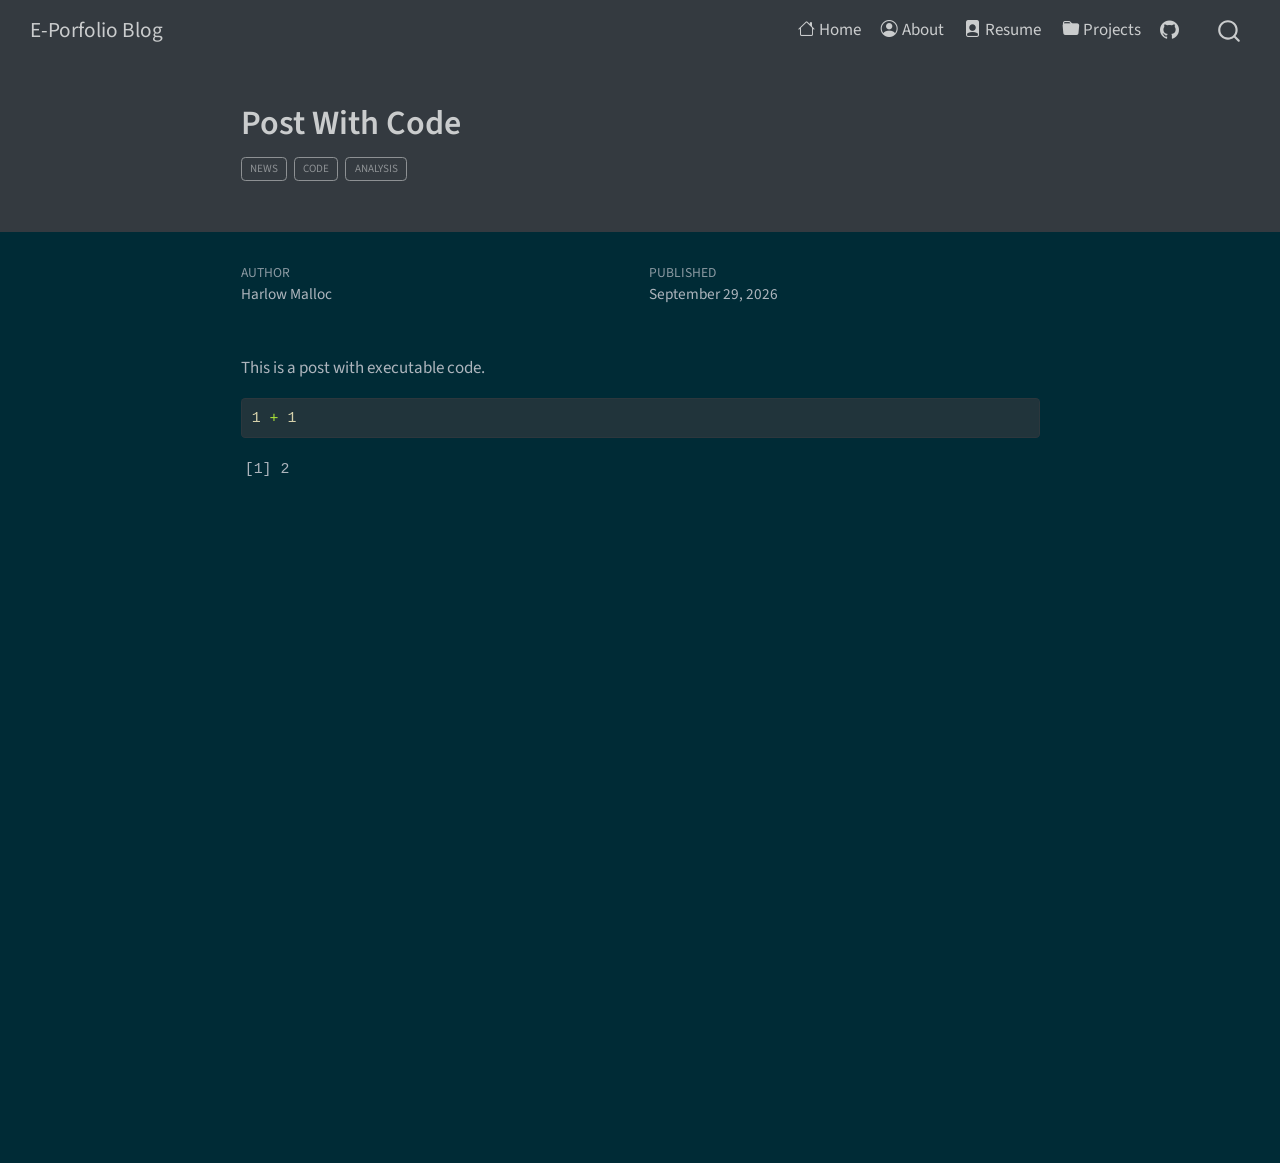
==== docs/posts/post-with-code/index.html @ fdc938cd "Initial commit" ====
<!DOCTYPE html>
<html xmlns="http://www.w3.org/1999/xhtml" lang="en" xml:lang="en"><head>

<meta charset="utf-8">
<meta name="generator" content="quarto-1.9.38">

<meta name="viewport" content="width=device-width, initial-scale=1.0, user-scalable=yes">

<meta name="author" content="Harlow Malloc">
<meta name="dcterms.date" content="2026-09-29">

<title>Post With Code – E-Porfolio Blog</title>
<style>
/* Default styles provided by pandoc.
** See https://pandoc.org/MANUAL.html#variables-for-html for config info.
*/
code{white-space: pre-wrap;}
span.smallcaps{font-variant: small-caps;}
div.columns{display: flex; gap: min(4vw, 1.5em);}
div.column{flex: auto; overflow-x: auto;}
div.hanging-indent{margin-left: 1.5em; text-indent: -1.5em;}
ul.task-list{list-style: none;}
ul.task-list li input[type="checkbox"] {
  width: 0.8em;
  margin: 0 0.8em 0.2em -1em; /* quarto-specific, see https://github.com/quarto-dev/quarto-cli/issues/4556 */ 
  vertical-align: middle;
}
/* CSS for syntax highlighting */
html { -webkit-text-size-adjust: 100%; }
pre > code.sourceCode { white-space: pre; position: relative; }
pre > code.sourceCode > span { display: inline-block; line-height: 1.25; }
pre > code.sourceCode > span:empty { height: 1.2em; }
.sourceCode { overflow: visible; }
code.sourceCode > span { color: inherit; text-decoration: inherit; }
div.sourceCode { margin: 1em 0; }
pre.sourceCode { margin: 0; }
@media screen {
div.sourceCode { overflow: auto; }
}
@media print {
pre > code.sourceCode { white-space: pre-wrap; }
pre > code.sourceCode > span { text-indent: -5em; padding-left: 5em; }
}
pre.numberSource code
  { counter-reset: source-line 0; }
pre.numberSource code > span
  { position: relative; left: -4em; counter-increment: source-line; }
pre.numberSource code > span > a:first-child::before
  { content: counter(source-line);
    position: relative; left: -1em; text-align: right; vertical-align: baseline;
    border: none; display: inline-block;
    -webkit-touch-callout: none; -webkit-user-select: none;
    -khtml-user-select: none; -moz-user-select: none;
    -ms-user-select: none; user-select: none;
    padding: 0 4px; width: 4em;
  }
pre.numberSource { margin-left: 3em;  padding-left: 4px; }
div.sourceCode
  {   }
@media screen {
pre > code.sourceCode > span > a:first-child::before { text-decoration: underline; }
}
</style>


<script src="../../site_libs/quarto-nav/quarto-nav.js"></script>
<script src="../../site_libs/quarto-nav/headroom.min.js"></script>
<script src="../../site_libs/clipboard/clipboard.min.js"></script>
<script src="../../site_libs/quarto-search/autocomplete.umd.js"></script>
<script src="../../site_libs/quarto-search/fuse.min.js"></script>
<script src="../../site_libs/quarto-search/quarto-search.js"></script>
<meta name="quarto:offset" content="../../">
<script src="../../site_libs/quarto-html/quarto.js" type="module"></script>
<script src="../../site_libs/quarto-html/tabsets/tabsets.js" type="module"></script>
<script src="../../site_libs/quarto-html/popper.min.js"></script>
<script src="../../site_libs/quarto-html/tippy.umd.min.js"></script>
<script src="../../site_libs/quarto-html/anchor.min.js"></script>
<link href="../../site_libs/quarto-html/tippy.css" rel="stylesheet">
<link href="../../site_libs/quarto-html/quarto-syntax-highlighting-dark-0a6b7249c26820e032cb0bd839ff02b1.css" rel="stylesheet" id="quarto-text-highlighting-styles">
<script src="../../site_libs/bootstrap/bootstrap.min.js"></script>
<link href="../../site_libs/bootstrap/bootstrap-icons.css" rel="stylesheet">
<link href="../../site_libs/bootstrap/bootstrap-25594543a0b82430c9b0b047752f0dde.min.css" rel="stylesheet" append-hash="true" id="quarto-bootstrap" data-mode="dark">
<script id="quarto-search-options" type="application/json">{
  "location": "navbar",
  "copy-button": false,
  "collapse-after": 3,
  "panel-placement": "end",
  "type": "overlay",
  "limit": 50,
  "keyboard-shortcut": [
    "f",
    "/",
    "s"
  ],
  "show-item-context": false,
  "language": {
    "search-no-results-text": "No results",
    "search-matching-documents-text": "matching documents",
    "search-copy-link-title": "Copy link to search",
    "search-hide-matches-text": "Hide additional matches",
    "search-more-match-text": "more match in this document",
    "search-more-matches-text": "more matches in this document",
    "search-clear-button-title": "Clear",
    "search-text-placeholder": "",
    "search-detached-cancel-button-title": "Cancel",
    "search-submit-button-title": "Submit",
    "search-label": "Search"
  }
}</script>


<link rel="stylesheet" href="../../styles.css">
</head>

<body class="nav-fixed fullcontent quarto-light">

<div id="quarto-search-results"></div>
  <header id="quarto-header" class="headroom fixed-top quarto-banner">
    <nav class="navbar navbar-expand-lg " data-bs-theme="dark">
      <div class="navbar-container container-fluid">
      <div class="navbar-brand-container mx-auto">
    <a class="navbar-brand" href="../../index.html">
    <span class="navbar-title">E-Porfolio Blog</span>
    </a>
  </div>
            <div id="quarto-search" class="" title="Search"></div>
          <button class="navbar-toggler" type="button" data-bs-toggle="collapse" data-bs-target="#navbarCollapse" aria-controls="navbarCollapse" role="menu" aria-expanded="false" aria-label="Toggle navigation" onclick="if (window.quartoToggleHeadroom) { window.quartoToggleHeadroom(); }">
  <span class="navbar-toggler-icon"></span>
</button>
          <div class="collapse navbar-collapse" id="navbarCollapse">
            <ul class="navbar-nav navbar-nav-scroll ms-auto">
  <li class="nav-item">
    <a class="nav-link" href="../../index.html"> <i class="bi bi-house" role="img">
</i> 
<span class="menu-text">Home</span></a>
  </li>  
  <li class="nav-item">
    <a class="nav-link" href="../../about.html"> <i class="bi bi-person-circle" role="img">
</i> 
<span class="menu-text">About</span></a>
  </li>  
  <li class="nav-item">
    <a class="nav-link" href="../../resume.html"> <i class="bi bi-file-person-fill" role="img">
</i> 
<span class="menu-text">Resume</span></a>
  </li>  
  <li class="nav-item">
    <a class="nav-link" href="../../projects.html"> <i class="bi bi-folder-fill" role="img">
</i> 
<span class="menu-text">Projects</span></a>
  </li>  
  <li class="nav-item compact">
    <a class="nav-link" href="https://github.com/MelChaCas"> <i class="bi bi-github" role="img" aria-label="GitHub">
</i> 
<span class="menu-text"></span></a>
  </li>  
  <li class="nav-item compact">
    <a class="nav-link" href="https://www.linkedin.com/in/melany-chavez-castillo/"> <i class="bi bi-linkedIn" role="img" aria-label="LinkedIn">
</i> 
<span class="menu-text"></span></a>
  </li>  
</ul>
          </div> <!-- /navcollapse -->
            <div class="quarto-navbar-tools">
</div>
      </div> <!-- /container-fluid -->
    </nav>
</header>
<!-- content -->
<header id="title-block-header" class="quarto-title-block default page-columns page-full">
  <div class="quarto-title-banner page-columns page-full">
    <div class="quarto-title column-body">
      <h1 class="title">Post With Code</h1>
                                <div class="quarto-categories">
                <div class="quarto-category">news</div>
                <div class="quarto-category">code</div>
                <div class="quarto-category">analysis</div>
              </div>
                  </div>
  </div>
    
  
  <div class="quarto-title-meta">

      <div>
      <div class="quarto-title-meta-heading">Author</div>
      <div class="quarto-title-meta-contents">
               <p>Harlow Malloc </p>
            </div>
    </div>
      
      <div>
      <div class="quarto-title-meta-heading">Published</div>
      <div class="quarto-title-meta-contents">
        <p class="date">September 29, 2026</p>
      </div>
    </div>
    
      
    </div>
    
  
  </header><div id="quarto-content" class="quarto-container page-columns page-rows-contents page-layout-article page-navbar">
<!-- sidebar -->
<!-- margin-sidebar -->
    
<!-- main -->
<main class="content quarto-banner-title-block" id="quarto-document-content">





<p>This is a post with executable code.</p>
<div class="cell">
<div class="code-copy-outer-scaffold"><div class="sourceCode cell-code" id="cb1"><pre class="sourceCode r code-with-copy"><code class="sourceCode r"><span id="cb1-1"><a href="#cb1-1" aria-hidden="true" tabindex="-1"></a><span class="dv">1</span> <span class="sc">+</span> <span class="dv">1</span></span></code></pre></div><button title="Copy to Clipboard" class="code-copy-button"><i class="bi"></i></button></div>
<div class="cell-output cell-output-stdout">
<pre><code>[1] 2</code></pre>
</div>
</div>



</main> <!-- /main -->
<script id="quarto-html-after-body" type="application/javascript">
  window.document.addEventListener("DOMContentLoaded", function (event) {
    const icon = "";
    const anchorJS = new window.AnchorJS();
    anchorJS.options = {
      placement: 'right',
      icon: icon
    };
    anchorJS.add('.anchored');
    const isCodeAnnotation = (el) => {
      for (const clz of el.classList) {
        if (clz.startsWith('code-annotation-')) {                     
          return true;
        }
      }
      return false;
    }
    const onCopySuccess = function(e) {
      // button target
      const button = e.trigger;
      // don't keep focus
      button.blur();
      // flash "checked"
      button.classList.add('code-copy-button-checked');
      var currentTitle = button.getAttribute("title");
      button.setAttribute("title", "Copied!");
      let tooltip;
      if (window.bootstrap) {
        button.setAttribute("data-bs-toggle", "tooltip");
        button.setAttribute("data-bs-placement", "left");
        button.setAttribute("data-bs-title", "Copied!");
        tooltip = new bootstrap.Tooltip(button, 
          { trigger: "manual", 
            customClass: "code-copy-button-tooltip",
            offset: [0, -8]});
        tooltip.show();    
      }
      setTimeout(function() {
        if (tooltip) {
          tooltip.hide();
          button.removeAttribute("data-bs-title");
          button.removeAttribute("data-bs-toggle");
          button.removeAttribute("data-bs-placement");
        }
        button.setAttribute("title", currentTitle);
        button.classList.remove('code-copy-button-checked');
      }, 1000);
      // clear code selection
      e.clearSelection();
    }
    const getTextToCopy = function(trigger) {
      const outerScaffold = trigger.parentElement.cloneNode(true);
      const codeEl = outerScaffold.querySelector('code');
      for (const childEl of codeEl.children) {
        if (isCodeAnnotation(childEl)) {
          childEl.remove();
        }
      }
      return codeEl.innerText;
    }
    const clipboard = new window.ClipboardJS('.code-copy-button:not([data-in-quarto-modal])', {
      text: getTextToCopy
    });
    clipboard.on('success', onCopySuccess);
    if (window.document.getElementById('quarto-embedded-source-code-modal')) {
      const clipboardModal = new window.ClipboardJS('.code-copy-button[data-in-quarto-modal]', {
        text: getTextToCopy,
        container: window.document.getElementById('quarto-embedded-source-code-modal')
      });
      clipboardModal.on('success', onCopySuccess);
    }
      var localhostRegex = new RegExp(/^(?:http|https):\/\/localhost\:?[0-9]*\//);
      var mailtoRegex = new RegExp(/^mailto:/);
        var filterRegex = new RegExp('/' + window.location.host + '/');
      var isInternal = (href) => {
          return filterRegex.test(href) || localhostRegex.test(href) || mailtoRegex.test(href);
      }
      // Inspect non-navigation links and adorn them if external
     var links = window.document.querySelectorAll('a[href]:not(.nav-link):not(.navbar-brand):not(.toc-action):not(.sidebar-link):not(.sidebar-item-toggle):not(.pagination-link):not(.no-external):not([aria-hidden]):not(.dropdown-item):not(.quarto-navigation-tool):not(.about-link)');
      for (var i=0; i<links.length; i++) {
        const link = links[i];
        if (!isInternal(link.href)) {
          // undo the damage that might have been done by quarto-nav.js in the case of
          // links that we want to consider external
          if (link.dataset.originalHref !== undefined) {
            link.href = link.dataset.originalHref;
          }
        }
      }
    function tippyHover(el, contentFn, onTriggerFn, onUntriggerFn) {
      const config = {
        allowHTML: true,
        maxWidth: 500,
        delay: 100,
        arrow: false,
        appendTo: function(el) {
            return el.parentElement;
        },
        interactive: true,
        interactiveBorder: 10,
        theme: 'quarto',
        placement: 'bottom-start',
      };
      if (contentFn) {
        config.content = contentFn;
      }
      if (onTriggerFn) {
        config.onTrigger = onTriggerFn;
      }
      if (onUntriggerFn) {
        config.onUntrigger = onUntriggerFn;
      }
      window.tippy(el, config); 
    }
    const noterefs = window.document.querySelectorAll('a[role="doc-noteref"]');
    for (var i=0; i<noterefs.length; i++) {
      const ref = noterefs[i];
      tippyHover(ref, function() {
        // use id or data attribute instead here
        let href = ref.getAttribute('data-footnote-href') || ref.getAttribute('href');
        try { href = new URL(href).hash; } catch {}
        const id = href.replace(/^#\/?/, "");
        const note = window.document.getElementById(id);
        if (note) {
          return note.innerHTML;
        } else {
          return "";
        }
      });
    }
    const xrefs = window.document.querySelectorAll('a.quarto-xref');
    const processXRef = (id, note) => {
      // Strip column container classes
      const stripColumnClz = (el) => {
        el.classList.remove("page-full", "page-columns");
        if (el.children) {
          for (const child of el.children) {
            stripColumnClz(child);
          }
        }
      }
      stripColumnClz(note)
      if (id === null || id.startsWith('sec-')) {
        // Special case sections, only their first couple elements
        const container = document.createElement("div");
        if (note.children && note.children.length > 2) {
          container.appendChild(note.children[0].cloneNode(true));
          for (let i = 1; i < note.children.length; i++) {
            const child = note.children[i];
            if (child.tagName === "P" && child.innerText === "") {
              continue;
            } else {
              container.appendChild(child.cloneNode(true));
              break;
            }
          }
          if (window.Quarto?.typesetMath) {
            window.Quarto.typesetMath(container);
          }
          return container.innerHTML
        } else {
          if (window.Quarto?.typesetMath) {
            window.Quarto.typesetMath(note);
          }
          return note.innerHTML;
        }
      } else {
        // Remove any anchor links if they are present
        const anchorLink = note.querySelector('a.anchorjs-link');
        if (anchorLink) {
          anchorLink.remove();
        }
        if (window.Quarto?.typesetMath) {
          window.Quarto.typesetMath(note);
        }
        if (note.classList.contains("callout")) {
          return note.outerHTML;
        } else {
          return note.innerHTML;
        }
      }
    }
    for (var i=0; i<xrefs.length; i++) {
      const xref = xrefs[i];
      tippyHover(xref, undefined, function(instance) {
        instance.disable();
        let url = xref.getAttribute('href');
        let hash = undefined; 
        if (url.startsWith('#')) {
          hash = url;
        } else {
          try { hash = new URL(url).hash; } catch {}
        }
        if (hash) {
          const id = hash.replace(/^#\/?/, "");
          const note = window.document.getElementById(id);
          if (note !== null) {
            try {
              const html = processXRef(id, note.cloneNode(true));
              instance.setContent(html);
            } finally {
              instance.enable();
              instance.show();
            }
          } else {
            // See if we can fetch this
            fetch(url.split('#')[0])
            .then(res => res.text())
            .then(html => {
              const parser = new DOMParser();
              const htmlDoc = parser.parseFromString(html, "text/html");
              const note = htmlDoc.getElementById(id);
              if (note !== null) {
                const html = processXRef(id, note);
                instance.setContent(html);
              } 
            }).finally(() => {
              instance.enable();
              instance.show();
            });
          }
        } else {
          // See if we can fetch a full url (with no hash to target)
          // This is a special case and we should probably do some content thinning / targeting
          fetch(url)
          .then(res => res.text())
          .then(html => {
            const parser = new DOMParser();
            const htmlDoc = parser.parseFromString(html, "text/html");
            const note = htmlDoc.querySelector('main.content');
            if (note !== null) {
              // This should only happen for chapter cross references
              // (since there is no id in the URL)
              // remove the first header
              if (note.children.length > 0 && note.children[0].tagName === "HEADER") {
                note.children[0].remove();
              }
              const html = processXRef(null, note);
              instance.setContent(html);
            } 
          }).finally(() => {
            instance.enable();
            instance.show();
          });
        }
      }, function(instance) {
      });
    }
        let selectedAnnoteEl;
        const selectorForAnnotation = ( cell, annotation) => {
          let cellAttr = 'data-code-cell="' + cell + '"';
          let lineAttr = 'data-code-annotation="' +  annotation + '"';
          const selector = 'span[' + cellAttr + '][' + lineAttr + ']';
          return selector;
        }
        const selectCodeLines = (annoteEl) => {
          const doc = window.document;
          const targetCell = annoteEl.getAttribute("data-target-cell");
          const targetAnnotation = annoteEl.getAttribute("data-target-annotation");
          const annoteSpan = window.document.querySelector(selectorForAnnotation(targetCell, targetAnnotation));
          const lines = annoteSpan.getAttribute("data-code-lines").split(",");
          const lineIds = lines.map((line) => {
            return targetCell + "-" + line;
          })
          let top = null;
          let height = null;
          let parent = null;
          if (lineIds.length > 0) {
              //compute the position of the single el (top and bottom and make a div)
              const el = window.document.getElementById(lineIds[0]);
              top = el.offsetTop;
              height = el.offsetHeight;
              parent = el.parentElement.parentElement;
            if (lineIds.length > 1) {
              const lastEl = window.document.getElementById(lineIds[lineIds.length - 1]);
              const bottom = lastEl.offsetTop + lastEl.offsetHeight;
              height = bottom - top;
            }
            if (top !== null && height !== null && parent !== null) {
              // cook up a div (if necessary) and position it 
              let div = window.document.getElementById("code-annotation-line-highlight");
              if (div === null) {
                div = window.document.createElement("div");
                div.setAttribute("id", "code-annotation-line-highlight");
                div.style.position = 'absolute';
                parent.appendChild(div);
              }
              div.style.top = top - 2 + "px";
              div.style.height = height + 4 + "px";
              div.style.left = 0;
              let gutterDiv = window.document.getElementById("code-annotation-line-highlight-gutter");
              if (gutterDiv === null) {
                gutterDiv = window.document.createElement("div");
                gutterDiv.setAttribute("id", "code-annotation-line-highlight-gutter");
                gutterDiv.style.position = 'absolute';
                const codeCell = window.document.getElementById(targetCell);
                const gutter = codeCell.querySelector('.code-annotation-gutter');
                gutter.appendChild(gutterDiv);
              }
              gutterDiv.style.top = top - 2 + "px";
              gutterDiv.style.height = height + 4 + "px";
            }
            selectedAnnoteEl = annoteEl;
          }
        };
        const unselectCodeLines = () => {
          const elementsIds = ["code-annotation-line-highlight", "code-annotation-line-highlight-gutter"];
          elementsIds.forEach((elId) => {
            const div = window.document.getElementById(elId);
            if (div) {
              div.remove();
            }
          });
          selectedAnnoteEl = undefined;
        };
          // Handle positioning of the toggle
      window.addEventListener(
        "resize",
        throttle(() => {
          elRect = undefined;
          if (selectedAnnoteEl) {
            selectCodeLines(selectedAnnoteEl);
          }
        }, 10)
      );
      function throttle(fn, ms) {
      let throttle = false;
      let timer;
        return (...args) => {
          if(!throttle) { // first call gets through
              fn.apply(this, args);
              throttle = true;
          } else { // all the others get throttled
              if(timer) clearTimeout(timer); // cancel #2
              timer = setTimeout(() => {
                fn.apply(this, args);
                timer = throttle = false;
              }, ms);
          }
        };
      }
        // Attach click handler to the DT
        const annoteDls = window.document.querySelectorAll('dt[data-target-cell]');
        for (const annoteDlNode of annoteDls) {
          annoteDlNode.addEventListener('click', (event) => {
            const clickedEl = event.target;
            if (clickedEl !== selectedAnnoteEl) {
              unselectCodeLines();
              const activeEl = window.document.querySelector('dt[data-target-cell].code-annotation-active');
              if (activeEl) {
                activeEl.classList.remove('code-annotation-active');
              }
              selectCodeLines(clickedEl);
              clickedEl.classList.add('code-annotation-active');
            } else {
              // Unselect the line
              unselectCodeLines();
              clickedEl.classList.remove('code-annotation-active');
            }
          });
        }
    const findCites = (el) => {
      const parentEl = el.parentElement;
      if (parentEl) {
        const cites = parentEl.dataset.cites;
        if (cites) {
          return {
            el,
            cites: cites.split(' ')
          };
        } else {
          return findCites(el.parentElement)
        }
      } else {
        return undefined;
      }
    };
    var bibliorefs = window.document.querySelectorAll('a[role="doc-biblioref"]');
    for (var i=0; i<bibliorefs.length; i++) {
      const ref = bibliorefs[i];
      const citeInfo = findCites(ref);
      if (citeInfo) {
        tippyHover(citeInfo.el, function() {
          var popup = window.document.createElement('div');
          citeInfo.cites.forEach(function(cite) {
            var citeDiv = window.document.createElement('div');
            citeDiv.classList.add('hanging-indent');
            citeDiv.classList.add('csl-entry');
            var biblioDiv = window.document.getElementById('ref-' + cite);
            if (biblioDiv) {
              citeDiv.innerHTML = biblioDiv.innerHTML;
            }
            popup.appendChild(citeDiv);
          });
          return popup.innerHTML;
        });
      }
    }
  });
  </script>
</div> <!-- /content -->




</body></html>
---- docs/site_libs/quarto-html/tippy.css ----
.tippy-box[data-animation=fade][data-state=hidden]{opacity:0}[data-tippy-root]{max-width:calc(100vw - 10px)}.tippy-box{position:relative;background-color:#333;color:#fff;border-radius:4px;font-size:14px;line-height:1.4;white-space:normal;outline:0;transition-property:transform,visibility,opacity}.tippy-box[data-placement^=top]>.tippy-arrow{bottom:0}.tippy-box[data-placement^=top]>.tippy-arrow:before{bottom:-7px;left:0;border-width:8px 8px 0;border-top-color:initial;transform-origin:center top}.tippy-box[data-placement^=bottom]>.tippy-arrow{top:0}.tippy-box[data-placement^=bottom]>.tippy-arrow:before{top:-7px;left:0;border-width:0 8px 8px;border-bottom-color:initial;transform-origin:center bottom}.tippy-box[data-placement^=left]>.tippy-arrow{right:0}.tippy-box[data-placement^=left]>.tippy-arrow:before{border-width:8px 0 8px 8px;border-left-color:initial;right:-7px;transform-origin:center left}.tippy-box[data-placement^=right]>.tippy-arrow{left:0}.tippy-box[data-placement^=right]>.tippy-arrow:before{left:-7px;border-width:8px 8px 8px 0;border-right-color:initial;transform-origin:center right}.tippy-box[data-inertia][data-state=visible]{transition-timing-function:cubic-bezier(.54,1.5,.38,1.11)}.tippy-arrow{width:16px;height:16px;color:#333}.tippy-arrow:before{content:"";position:absolute;border-color:transparent;border-style:solid}.tippy-content{position:relative;padding:5px 9px;z-index:1}
---- docs/site_libs/quarto-html/quarto-syntax-highlighting-dark-0a6b7249c26820e032cb0bd839ff02b1.css ----
/* quarto syntax highlight colors */
:root {
  --quarto-hl-al-color: #f07178;
  --quarto-hl-an-color: #d4d0ab;
  --quarto-hl-at-color: #00e0e0;
  --quarto-hl-bn-color: #d4d0ab;
  --quarto-hl-bu-color: #abe338;
  --quarto-hl-ch-color: #abe338;
  --quarto-hl-co-color: #f8f8f2;
  --quarto-hl-cv-color: #ffd700;
  --quarto-hl-cn-color: #ffd700;
  --quarto-hl-cf-color: #ffa07a;
  --quarto-hl-dt-color: #ffa07a;
  --quarto-hl-dv-color: #d4d0ab;
  --quarto-hl-do-color: #f8f8f2;
  --quarto-hl-er-color: #f07178;
  --quarto-hl-ex-color: #00e0e0;
  --quarto-hl-fl-color: #d4d0ab;
  --quarto-hl-fu-color: #ffa07a;
  --quarto-hl-im-color: #abe338;
  --quarto-hl-in-color: #d4d0ab;
  --quarto-hl-kw-color: #ffa07a;
  --quarto-hl-op-color: #ffa07a;
  --quarto-hl-ot-color: #00e0e0;
  --quarto-hl-pp-color: #dcc6e0;
  --quarto-hl-re-color: #00e0e0;
  --quarto-hl-sc-color: #abe338;
  --quarto-hl-ss-color: #abe338;
  --quarto-hl-st-color: #abe338;
  --quarto-hl-va-color: #00e0e0;
  --quarto-hl-vs-color: #abe338;
  --quarto-hl-wa-color: #dcc6e0;
}

/* other quarto variables */
:root {
  --quarto-font-monospace: SFMono-Regular, Menlo, Monaco, Consolas, "Liberation Mono", "Courier New", monospace;
}

/* syntax highlight based on Pandoc's rules */
pre > code.sourceCode > span {
  color: #f8f8f2;
}

code.sourceCode > span {
  color: #f8f8f2;
}

div.sourceCode,
div.sourceCode pre.sourceCode {
  color: #f8f8f2;
}

/* Normal */
code span {
  color: #f8f8f2;
}

/* Alert */
code span.al {
  color: #f07178;
}

/* Annotation */
code span.an {
  color: #d4d0ab;
}

/* Attribute */
code span.at {
  color: #00e0e0;
}

/* BaseN */
code span.bn {
  color: #d4d0ab;
}

/* BuiltIn */
code span.bu {
  color: #abe338;
}

/* ControlFlow */
code span.cf {
  font-weight: bold;
  color: #ffa07a;
}

/* Char */
code span.ch {
  color: #abe338;
}

/* Constant */
code span.cn {
  color: #ffd700;
}

/* Comment */
code span.co {
  font-style: italic;
  color: #f8f8f2;
}

/* CommentVar */
code span.cv {
  color: #ffd700;
}

/* Documentation */
code span.do {
  color: #f8f8f2;
}

/* DataType */
code span.dt {
  color: #ffa07a;
}

/* DecVal */
code span.dv {
  color: #d4d0ab;
}

/* Error */
code span.er {
  color: #f07178;
  text-decoration: underline;
}

/* Extension */
code span.ex {
  font-weight: bold;
  color: #00e0e0;
}

/* Float */
code span.fl {
  color: #d4d0ab;
}

/* Function */
code span.fu {
  color: #ffa07a;
}

/* Import */
code span.im {
  color: #abe338;
}

/* Information */
code span.in {
  color: #d4d0ab;
}

/* Keyword */
code span.kw {
  font-weight: bold;
  color: #ffa07a;
}

/* Operator */
code span.op {
  color: #ffa07a;
}

/* Other */
code span.ot {
  color: #00e0e0;
}

/* Preprocessor */
code span.pp {
  color: #dcc6e0;
}

/* RegionMarker */
code span.re {
  background-color: #f8f8f2;
  color: #00e0e0;
}

/* SpecialChar */
code span.sc {
  color: #abe338;
}

/* SpecialString */
code span.ss {
  color: #abe338;
}

/* String */
code span.st {
  color: #abe338;
}

/* Variable */
code span.va {
  color: #00e0e0;
}

/* VerbatimString */
code span.vs {
  color: #abe338;
}

/* Warning */
code span.wa {
  color: #dcc6e0;
}

.prevent-inlining {
  content: "</";
}

/*# sourceMappingURL=175367c052bafc98bd680af3479823f0.css.map */
---- docs/styles.css ----
/* css styles */
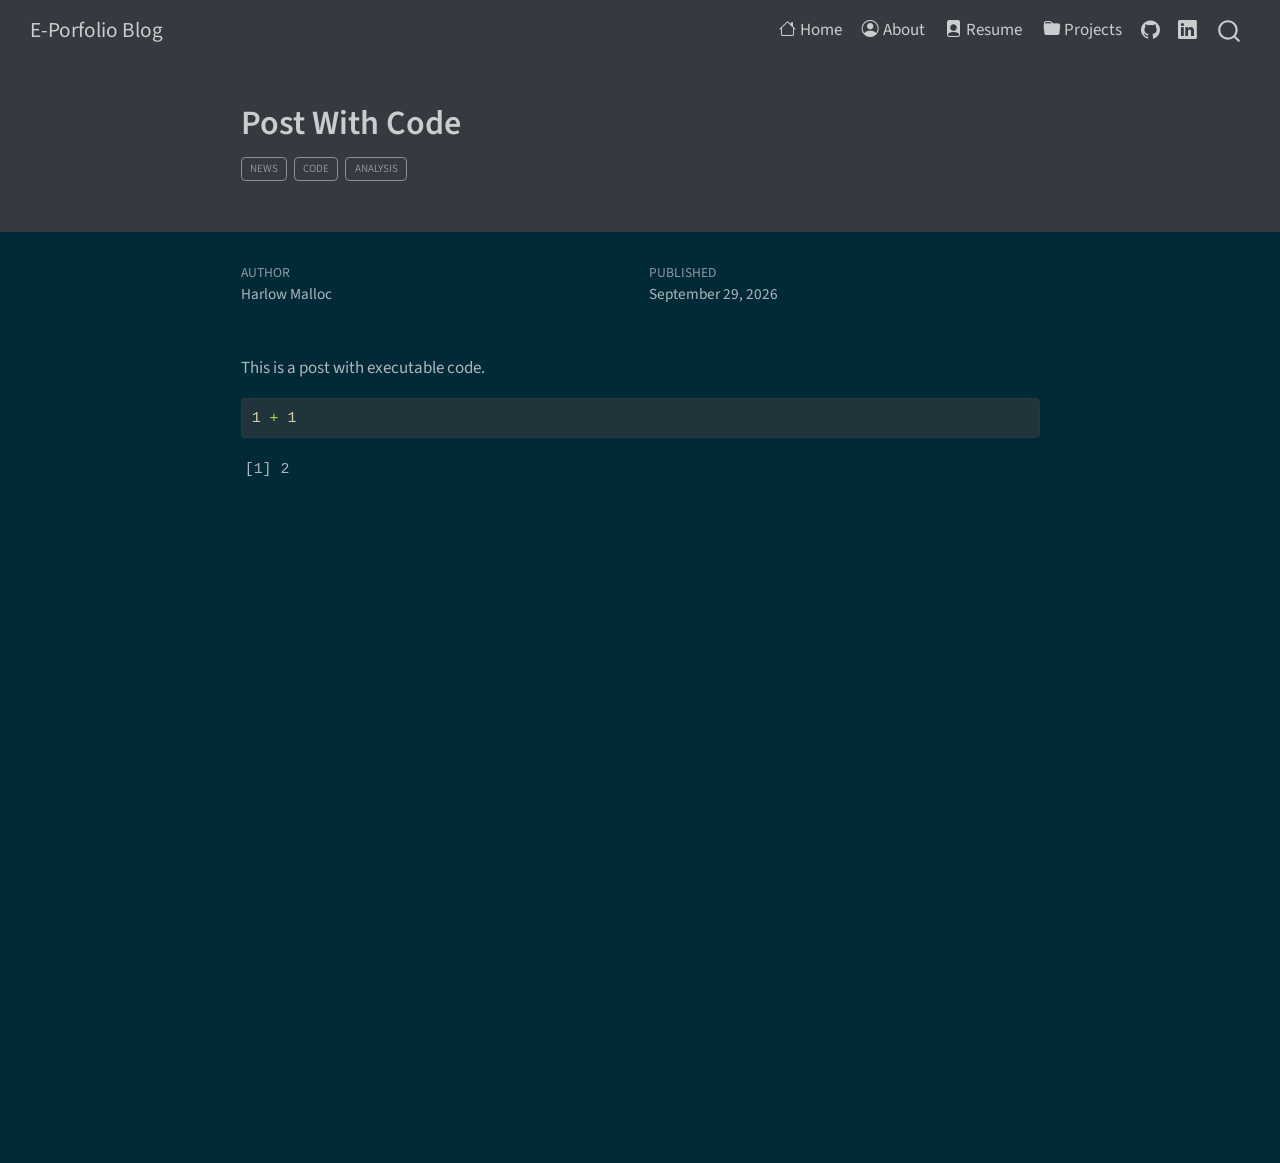
==== commit 4ea164ec: "Fixed Icon" ====
--- a/docs/posts/post-with-code/index.html
+++ b/docs/posts/post-with-code/index.html
@@ -155,7 +155,7 @@
 <span class="menu-text"></span></a>
   </li>  
   <li class="nav-item compact">
-    <a class="nav-link" href="https://www.linkedin.com/in/melany-chavez-castillo/"> <i class="bi bi-linkedIn" role="img" aria-label="LinkedIn">
+    <a class="nav-link" href="https://www.linkedin.com/in/melany-chavez-castillo/"> <i class="bi bi-linkedin" role="img" aria-label="LinkedIn">
 </i> 
 <span class="menu-text"></span></a>
   </li>  
